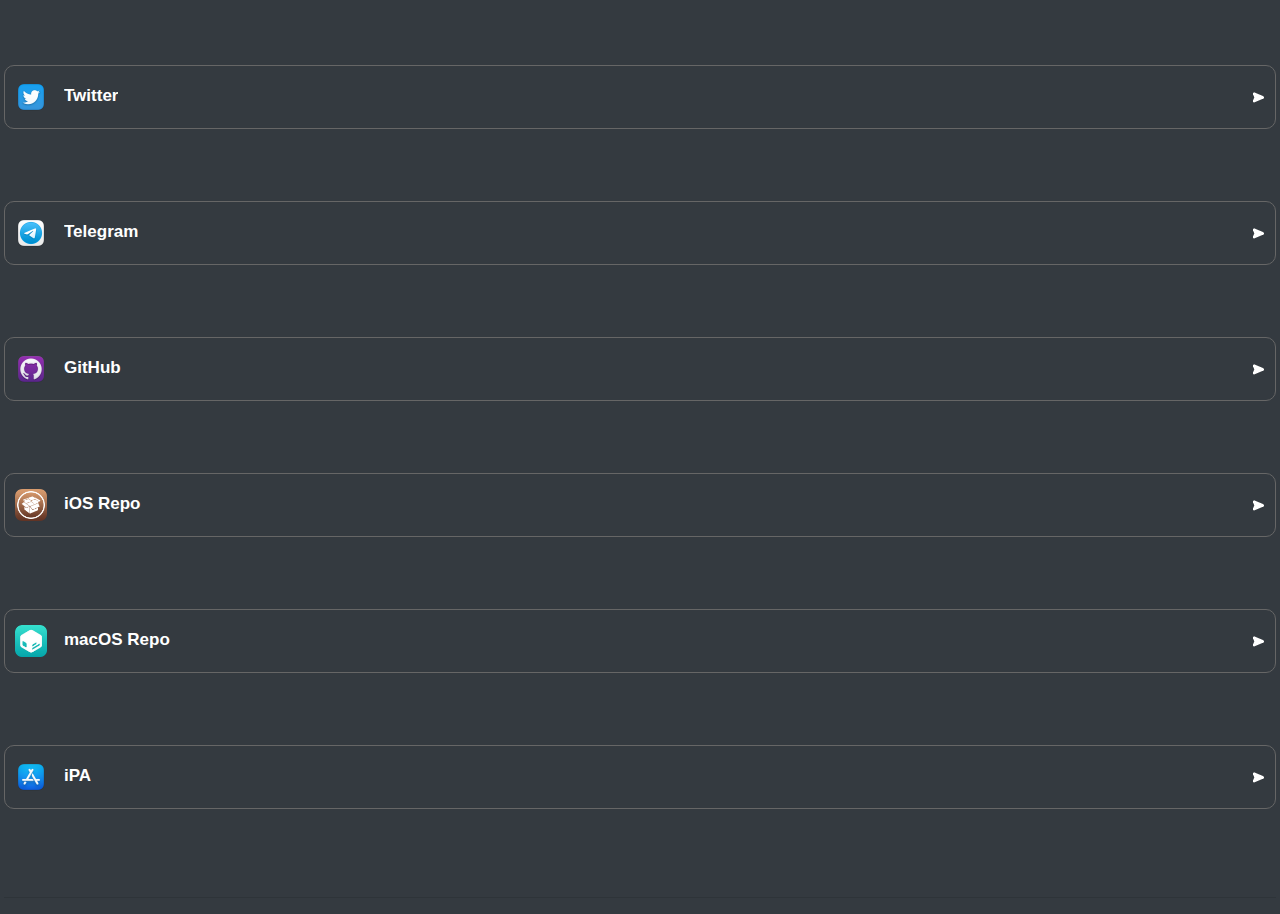
==== index.html @ 36a6cf51 "Back Online!" ====
<!DOCTYPE html>
<html>
<head>
<title>Ana Sayfa</title>


<meta charset="UTF-8">
<meta name="viewport" content="width=device-width, initial-scale=1, shrink-to-fit=no">
<link rel="shortcut icon" href="">
<link href="" rel="apple-touch-icon" />
<meta name="theme-color" content="000000AA">
<meta name="description" content="TurannUl's Website." />
<link rel="stylesheet" href="https://turannul.github.io/home/sources/bootstrap.min.css"/>
<style>
			.StripeElement {
				box-sizing: border-box;
				height: 40px;
				padding: 10px 12px;
				border: 1px solid transparent;
				border-radius: 4px;
				background-color: white;
				box-shadow: 0 1px 3px 0 #e6ebf1;
				-webkit-transition: box-shadow 150ms ease;
				transition: box-shadow 150ms ease;
			}
			.StripeElement--focus {
				box-shadow: 0 1px 3px 0 #cfd7df;
			}
			.StripeElement--invalid {
				border-color: #fa755a;
			}
			.StripeElement--webkit-autofill {
				background-color: #fefde5 !important;
			}

			.carousel-indicators li {
				background-color: #999;
				background-color: rgba(70,70,70,.25);
			}
			.carousel-indicators .active {
				background-color: #444;
			}
			.carousel-control-prev-icon {
				background-image: url("data:image/svg+xml;charset=utf8,%3Csvg xmlns='https://www.w3.org/2000/svg' fill='%23000' viewBox='0 0 8 8'%3E%3Cpath d='M5.25 0l-4 4 4 4 1.5-1.5-2.5-2.5 2.5-2.5-1.5-1.5z'/%3E%3C/svg%3E") !important;
			}
			.carousel-control-next-icon {
				background-image: url("data:image/svg+xml;charset=utf8,%3Csvg xmlns='https://www.w3.org/2000/svg' fill='%23000' viewBox='0 0 8 8'%3E%3Cpath d='M2.75 0l-1.5 1.5 2.5 2.5-2.5 2.5 1.5 1.5 4-4-4-4z'/%3E%3C/svg%3E") !important;
			}

			.image-content{
				text-align: center;
			}
			#main-container h1 {
				text-indent:-9999px;
			}
			#main-container div.m-1 {
				text-align:center;
			}
			div#main-container {
				padding: 0;
				color:#fff;
			}
			h1.text-white {
				font-size: 1.5rem;
				text-align: center;
				margin: 0;
			}
			#footer-links a {
				border: 1px solid #666;
				overflow: hidden;
				display: block;
				padding: 10px;
				margin-bottom: 3em;
				border-radius: 10px;
			}
			#footer-links a img {
				width: auto;
				height: 32px;
				margin: 5px 0;
				float: left;
			}
			#footer-links a label {
				margin: 7px 0 0 1em;
 				width: auto;
				color: #fff;
				cursor: pointer;
				font-weight: 700;
				font-size: 17px;
				text-overflow: ellipsis;
				overflow: hidden;
				max-width: 75%;
				white-space: nowrap;
				float: left;
				clear: right;
			}
			#main-container div.bg-dark p.text-muted {
				color: #fff!important;
				margin-bottom: 0;
				text-align: center;
				padding: 1em 0;
			}
			ins.adsbygoogle {
				margin: 2em 0;
			}
			span.arrow {
				position: absolute;
				width: 11px!important;;
				height: 11px !important;
				right: 1em;
				margin-top: 16px;
				background: url([data-uri]) no-repeat;
			}
		</style>

</head>
<body class="bg-dark">
<div id="main-container" class="container-fluid">
<div class="p-3 bg-dark"><h1 class="text-white">TurannUl's Repo</h1></div>
<div class="image-content">
<a href="https://turannul.github.io/repo"></a>
</div>
<div class="m-1">


<div id="footer-links">
<a href="https://twitter.com/ImNotTuran" target="_blank">
<img src="https://turannul.github.io/home/sources/icons/TwitterIcon.png" alt="Twitter">
<label>Twitter</label>
<span class="arrow"></span>
</a>
<br>

<div id="footer-links">
<a href="https://t.me/TuranUl" target="_blank">
<img src="https://turannul.github.io/home/sources/icons/TelegramIcon.png" alt="Telegram">
<label>Telegram</label>
<span class="arrow"></span>
</a>
<br>

<div id="footer-links">
<a href="https://github.com/turannul" target="_blank">
<img src="https://turannul.github.io/home/sources/icons/GitHubIcon.png" alt="GitHub">
<label>GitHub</label>
<span class="arrow"></span>
</a>
<br>

<div id="footer-links">
<a href="https://turannul.github.io/repo/" target="_blank">
<img src="https://turannul.github.io/home/sources/icons/CydiaIcon.png" alt="Cydia">
<label>iOS Repo</label>
<span class="arrow"></span>
</a>
<br>

<div id="footer-links">
<a href="https://turannul.github.io/repo-mac/" target="_blank">
<img src="https://turannul.github.io/home/sources/icons/SileoIcon.png" alt="Sileo">
<label>macOS Repo</label>
<span class="arrow"></span>
</a>
<br>

<div id="footer-links">
<a href="https://turannul.github.io/ipa" target="_blank">
<img src="https://turannul.github.io/home/sources/icons/IPAIcon.png" alt="notspecified">
<label>iPA</label>
<span class="arrow"></span>
</a>
<br>

<hr>
</div>
</body>
</html>
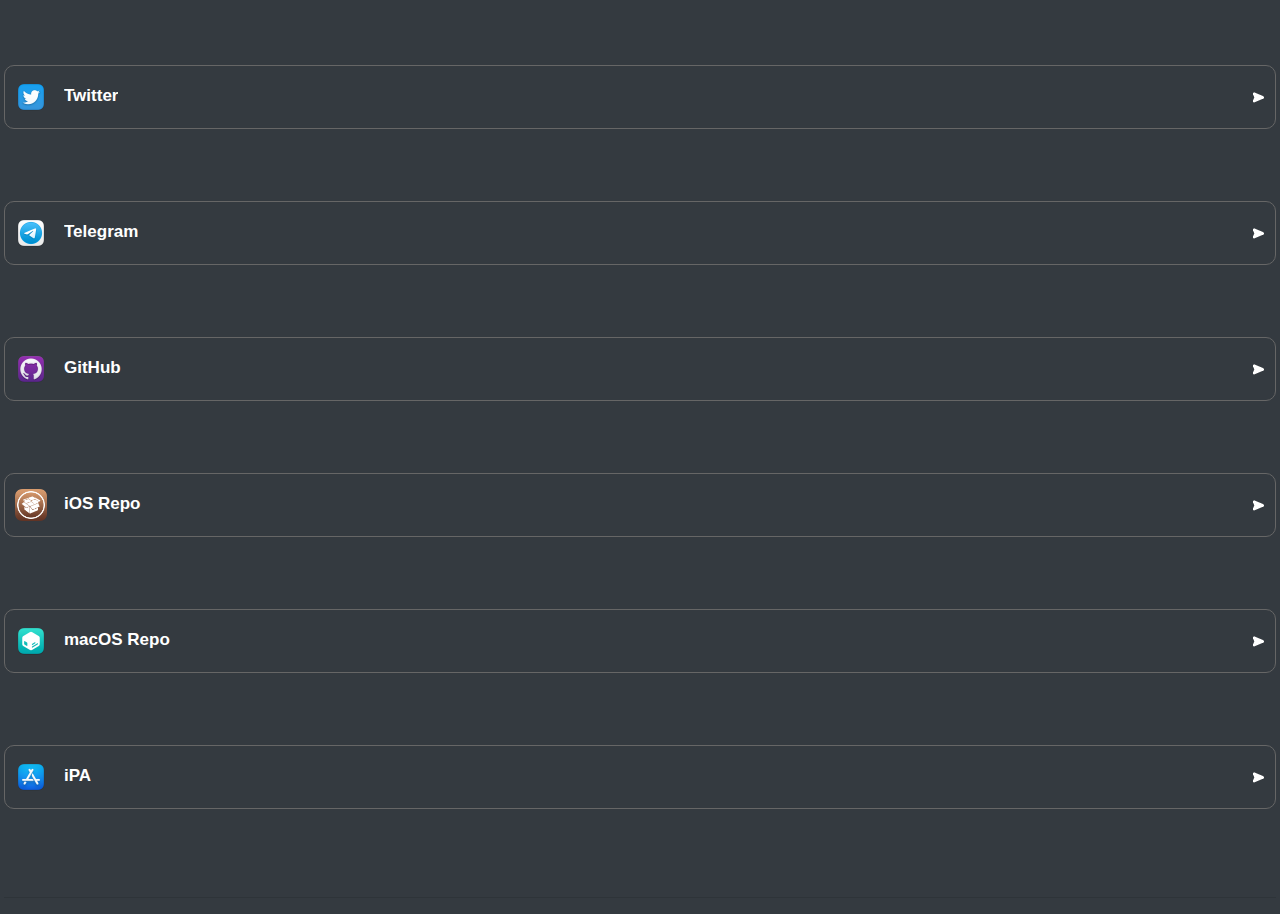
==== commit 543df341: "Update index.html" ====
--- a/index.html
+++ b/index.html
@@ -6,8 +6,9 @@
 
 <meta charset="UTF-8">
 <meta name="viewport" content="width=device-width, initial-scale=1, shrink-to-fit=no">
-<link rel="shortcut icon" href="">
-<link href="" rel="apple-touch-icon" />
+<link rel="icon" href="https://turannul.github.io/home/sources/icons/SiteIcon.gif" type="image/x-icon">
+<link rel="shortcut icon" href="https://turannul.github.io/home/sources/icons/SiteIcon.gif" type="image/x-icon">
+<link rel="apple-touch-icon" href="https://turannul.github.io/home/sources/icons/SiteIcon.gif">
 <meta name="theme-color" content="000000AA">
 <meta name="description" content="TurannUl's Website." />
 <link rel="stylesheet" href="https://turannul.github.io/home/sources/bootstrap.min.css"/>
@@ -115,7 +116,7 @@
 </head>
 <body class="bg-dark">
 <div id="main-container" class="container-fluid">
-<div class="p-3 bg-dark"><h1 class="text-white">TurannUl's Repo</h1></div>
+<div class="p-3 bg-dark"><h1 class="text-white">TurannUl's Website</h1></div>
 <div class="image-content">
 <a href="https://turannul.github.io/repo"></a>
 </div>
@@ -155,7 +156,7 @@
 <br>
 
 <div id="footer-links">
-<a href="https://turannul.github.io/repo-mac/" target="_blank">
+<a href="https://turannul.github.io/mac-repo/" target="_blank">
 <img src="https://turannul.github.io/home/sources/icons/SileoIcon.png" alt="Sileo">
 <label>macOS Repo</label>
 <span class="arrow"></span>
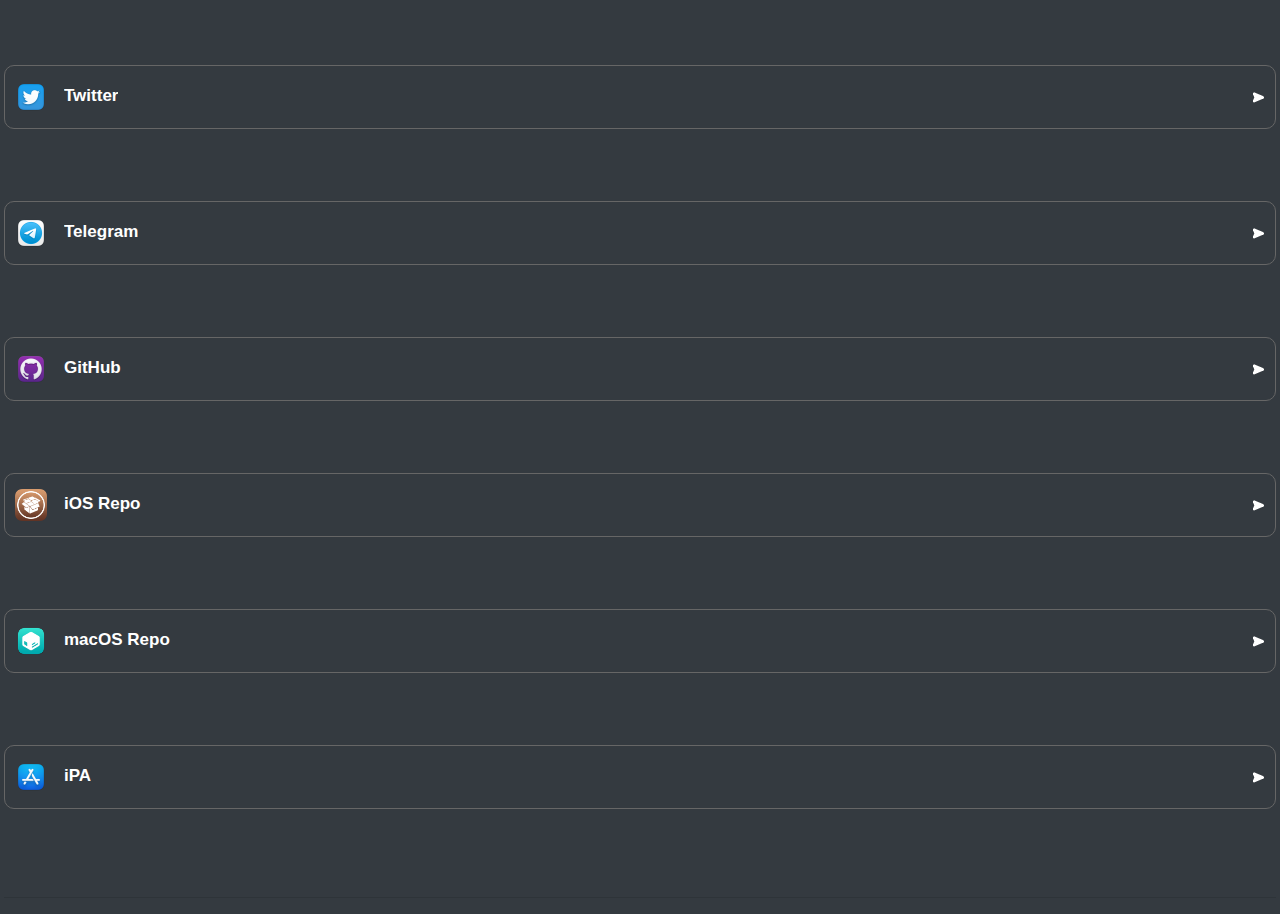
==== commit 64f5b67e: "Updated." ====
--- a/index.html
+++ b/index.html
@@ -164,7 +164,7 @@
 <br>
 
 <div id="footer-links">
-<a href="https://turannul.github.io/ipa" target="_blank">
+<a href="https://apkmodhileli.com/ipa" target="_blank">
 <img src="https://turannul.github.io/home/sources/icons/IPAIcon.png" alt="notspecified">
 <label>iPA</label>
 <span class="arrow"></span>
